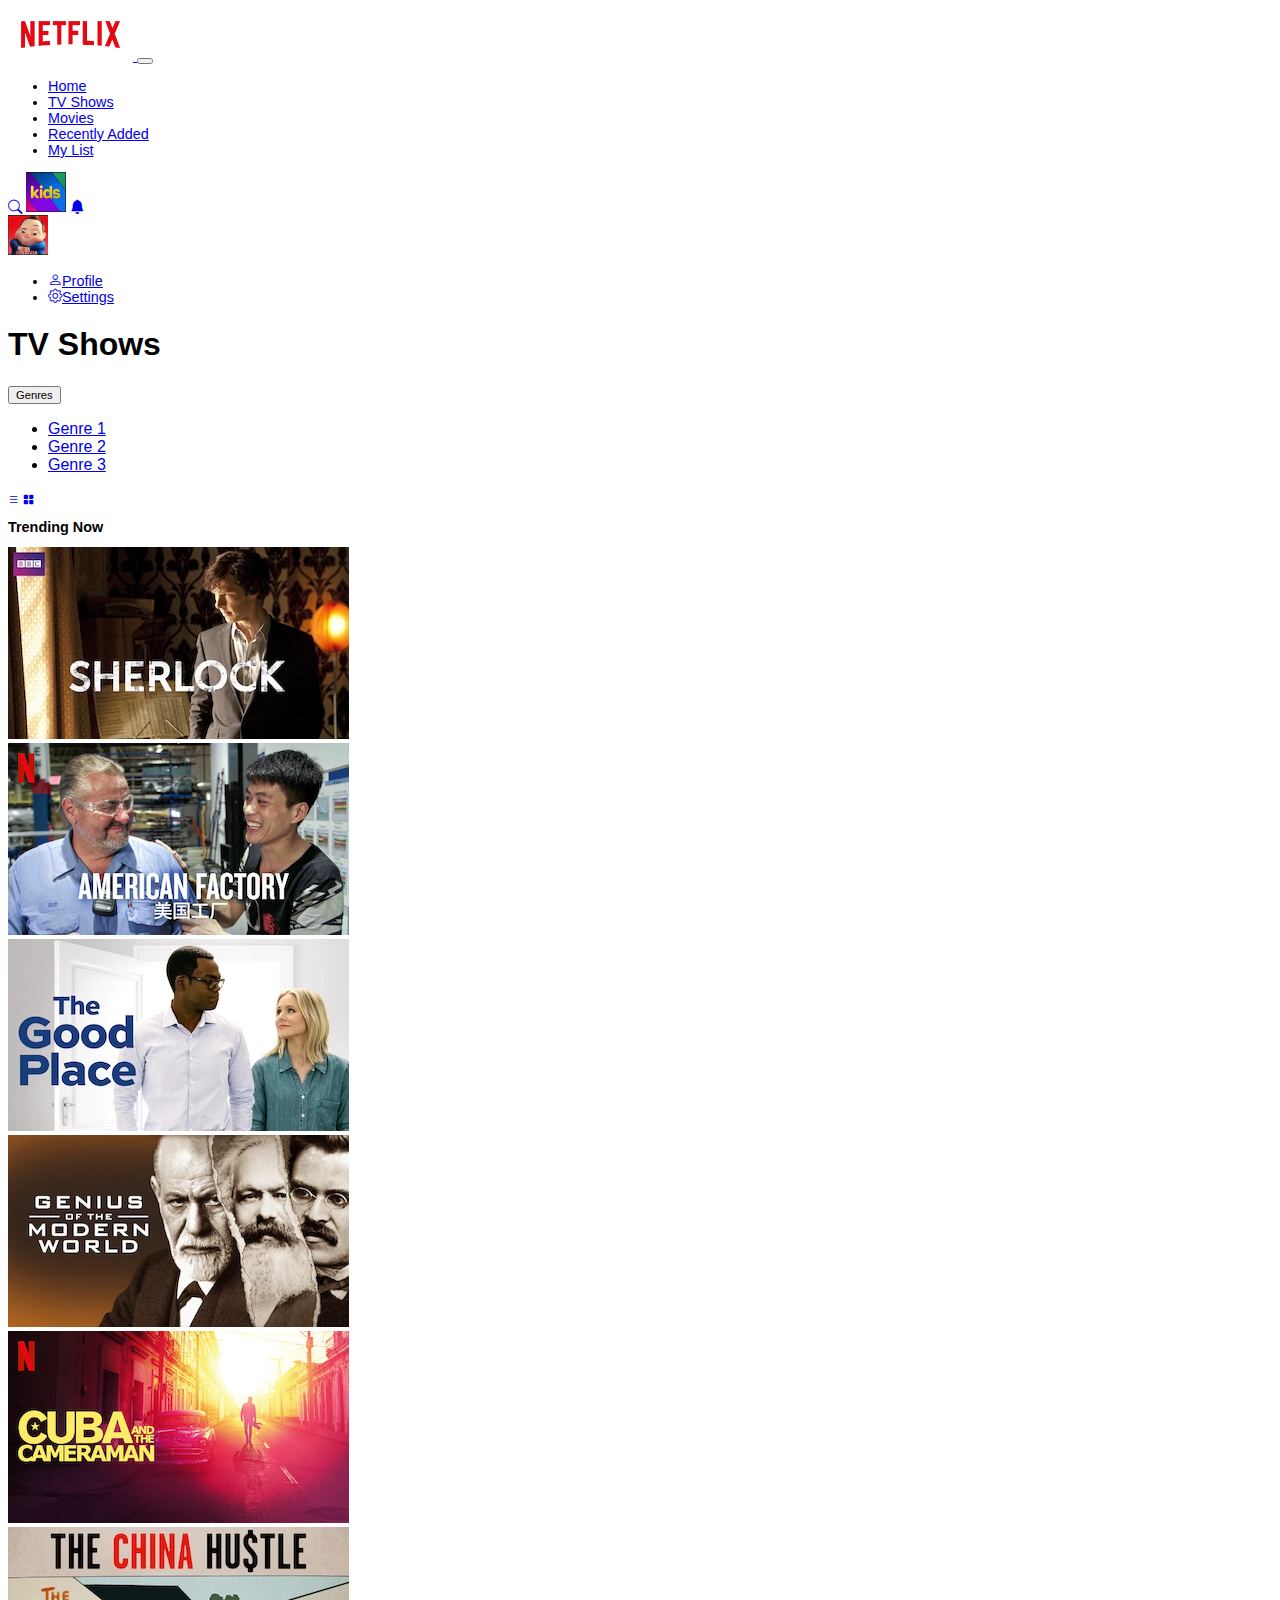
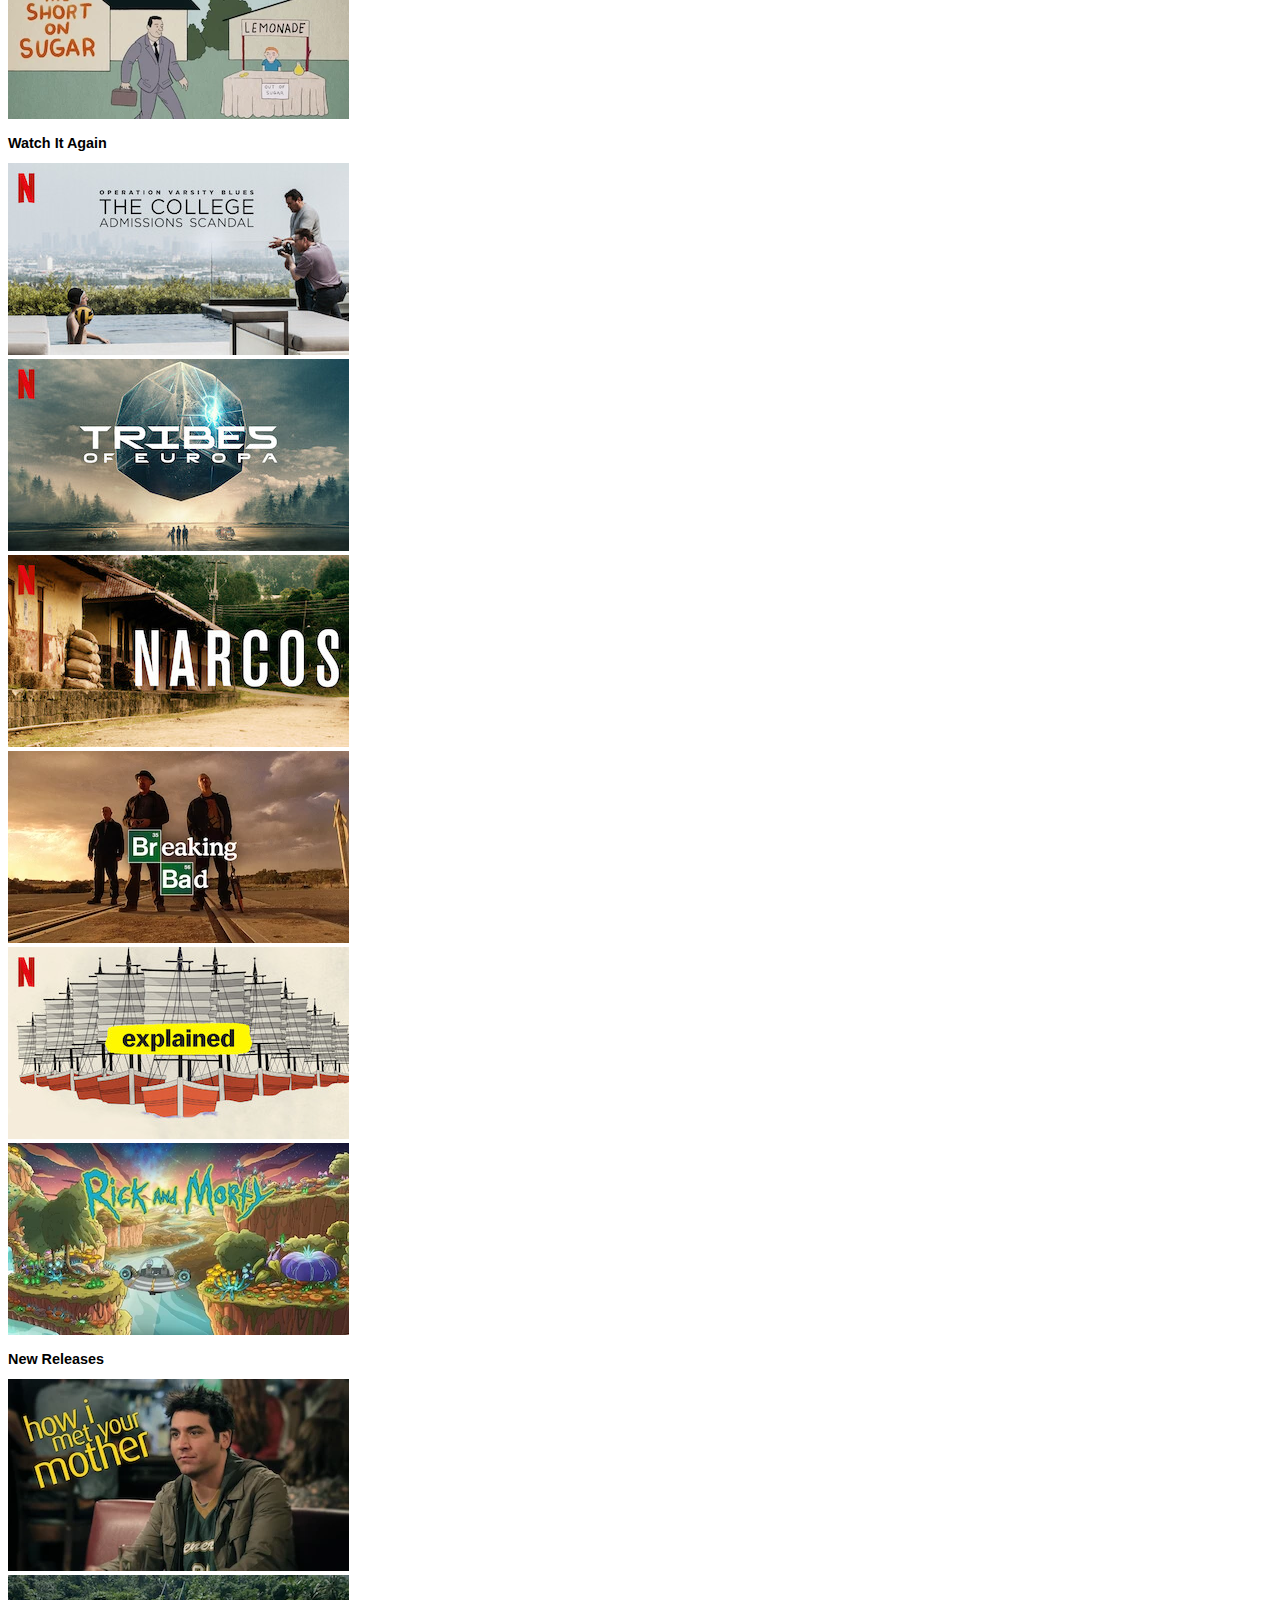
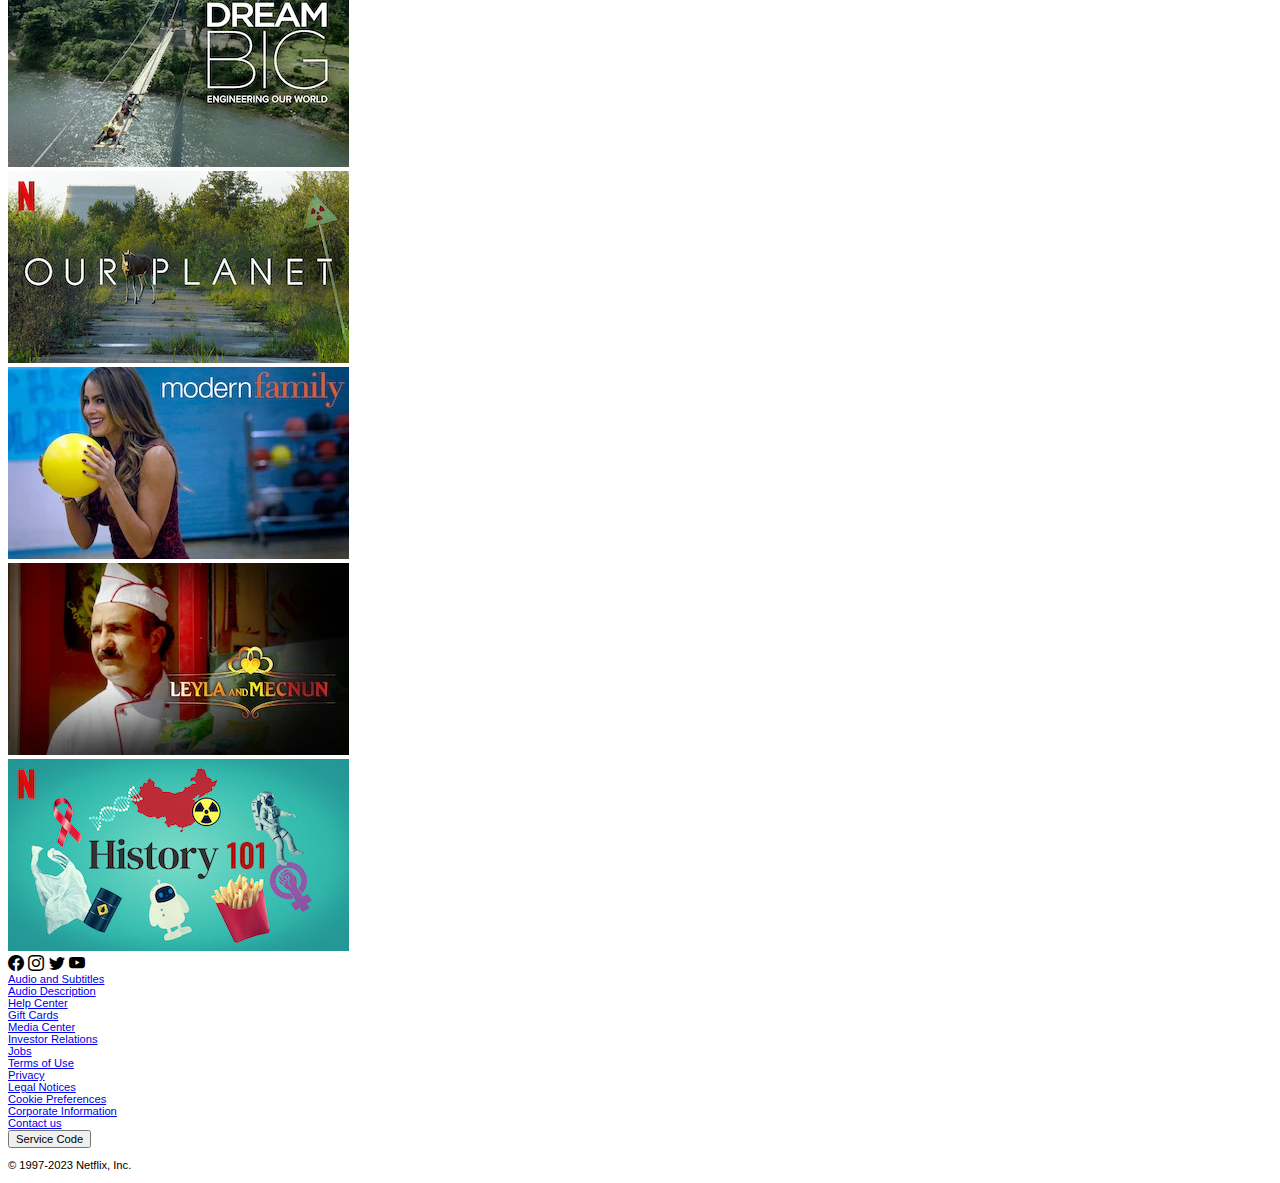
==== index.html @ e5059d75 "pw5" ====
<!DOCTYPE html>
<html lang="en">

<head>
    <meta charset="UTF-8">
    <meta name="viewport" content="width=device-width, initial-scale=1.0">
    <title>TV Shows</title>
    <link href="https://cdn.jsdelivr.net/npm/bootstrap@5.3.2/dist/css/bootstrap.min.css" rel="stylesheet"
        integrity="sha384-T3c6CoIi6uLrA9TneNEoa7RxnatzjcDSCmG1MXxSR1GAsXEV/Dwwykc2MPK8M2HN" crossorigin="anonymous">
    <link rel="stylesheet" href="https://cdn.jsdelivr.net/npm/bootstrap-icons@1.11.2/font/bootstrap-icons.min.css">
    <link rel="stylesheet" href="assets/css/style.css">
</head>

<body class="bg-dark">
    <header class="text-white">
        <nav class="navbar navbar-dark navbar-expand-lg fs-8">
            <div class="container-fluid">
                <a class="navbar-brand" href="#">
                    <img src="assets/img/netflix_logo.png" alt="Netflix logo" id="logo">
                </a>
                <button class="navbar-toggler" type="button" data-bs-toggle="collapse"
                    data-bs-target="#navbarSupportedContent" aria-controls="navbarSupportedContent"
                    aria-expanded="false" aria-label="Toggle navigation">
                    <span class="navbar-toggler-icon"></span>
                </button>
                <div class="collapse navbar-collapse" id="navbarSupportedContent">
                    <ul class="navbar-nav me-auto mb-2 mb-lg-0">
                        <li class="nav-item">
                            <a class="nav-link" href="#">Home</a>
                        </li>
                        <li class="nav-item">
                            <a class="nav-link active" aria-current="page" href="#">TV Shows</a>
                        </li>
                        <li class="nav-item">
                            <a class="nav-link" href="#">Movies</a>
                        </li>
                        <li class="nav-item">
                            <a class="nav-link" href="#">Recently Added</a>
                        </li>
                        <li class="nav-item">
                            <a class="nav-link" href="#">My List</a>
                        </li>
                    </ul>

                    <!-- ELEMENTI A DESTRA DELLA NAVBAR -->

                    <div class="navbar-nav mb-2 mb-lg-0 d-flex align-items-center">
                        <a class="nav-link" href="#"><i class="bi bi-search text-white"></i></a>
                        <a class="nav-link" href="#"><img src="assets/img/kids_icon.png" alt="kids account"
                                class="nav-img"></a>
                        <a class="nav-link" href="#"><i class="bi bi-bell-fill text-white"></i></a>
                        <div class="nav-item dropdown">
                            <a class="nav-link dropdown-toggle" href="profile.html" role="button"
                                data-bs-toggle="dropdown" aria-expanded="false">
                                <img src="assets/img/avatar.png" alt="avatar pic" class="nav-img">
                            </a>
                            <ul class="dropdown-menu dropdown-menu-dark dropdown-menu-end rounded-0">
                                <li><a class="dropdown-item" href="profile.html"><i class="bi bi-person me-2"></i>Profile</a></li>
                                <li><a class="dropdown-item" href="settings.html"><i class="bi bi-gear me-2"></i>Settings</a></li>
                            </ul>
                        </div>
                    </div>

                </div>
            </div>
        </nav>
    </header>

    <main class="text-white">
        <!-- TITOLO, GENERI, ICONE DISPOSIZIONE -->
        <div class="container-fluid text-white">
            <div class="d-flex align-items-baseline justify-content-between">
                <div class="d-flex align-items-baseline">
                    <h1 class="fs-4 ms-2">TV Shows</h1>
                    <div class="dropdown ms-3">
                        <button class="btn btn-outline-light bg-black text-white dropdown-toggle rounded-0 fs-10 py-1 px-2" type="button"
                            data-bs-toggle="dropdown" aria-expanded="false">
                            Genres   
                        </button>
                        <ul class="dropdown-menu dropdown-menu-dark rounded-0">
                            <li><a class="dropdown-item" href="#">Genre 1</a></li>
                            <li><a class="dropdown-item" href="#">Genre 2</a></li>
                            <li><a class="dropdown-item" href="#">Genre 3</a></li>
                        </ul>
                    </div>
                </div>
                <div class="d-flex me-2">
                    <a href="#"><i class="bi bi-list fs-10 text-white border border-1 py-1 px-2"></i></a>
                    <a href="#"><i class="bi bi-grid-fill fs-10 text-white border border-1 py-1 px-2"></i></a>
                </div>
            </div>
        </div>

        <div class="container-fluid">
            <h2 class="fs-8 mt-4 mb-3 ms-2">Trending Now</h2>

            <section id="trending" class="row g-1 ms-2">
                <div class="col-md-2">
                    <img src="assets/img/media/media0.webp" alt="Sherlock" class="img-fluid">
                </div>
                <div class="col-md-2">
                    <img src="assets/img/media/media1.jpg" alt="American Factory" class="img-fluid">
                </div>
                <div class="col-md-2">
                    <img src="assets/img/media/media2.webp" alt="The Good Place" class="img-fluid">
                </div>
                <div class="col-md-2">
                    <img src="assets/img/media/media3.webp" alt="Grniud of the Modern World" class="img-fluid">
                </div>
                <div class="col-md-2">
                    <img src="assets/img/media/media4.jpg" alt="Cuba and the Cameraman" class="img-fluid">
                </div>
                <div class="col-md-2">
                    <img src="assets/img/media/media5.webp" alt="The China Hustle" class="img-fluid">
                </div>
                <!-- <div class="">
                    <img src="assets/img/media/media6.jpg" alt="" class="img-fluid">
                </div>
                <div class="">
                    <img src="assets/img/media/media7.webp" alt="" class="img-fluid">
                </div>
                <div class="">
                    <img src="assets/img/media/media8.webp" alt="" class="img-fluid">
                </div>
                <div class="">
                    <img src="assets/img/media/media9.jpg" alt="" class="img-fluid">
                </div>
                <div class="">
                    <img src="assets/img/media/media10.jpg" alt="" class="img-fluid">
                </div> -->
            </section>

            <h2 class="fs-8 mt-4 mb-3 ms-2">Watch It Again</h2>

            <section id="watch-again" class="row g-1 ms-2">
                <div class="col-md-2">
                    <img src="assets/img/media/media11.jpg" alt="The College" class="img-fluid">
                </div>
                <div class="col-md-2">
                    <img src="assets/img/media/media12.jpg" alt="Tribes of Europa" class="img-fluid">
                </div>
                <div class="col-md-2">
                    <img src="assets/img/media/media13.jpg" alt="Narcos" class="img-fluid">
                </div>
                <div class="col-md-2">
                    <img src="assets/img/media/media14.webp" alt="Breaking Bad" class="img-fluid">
                </div>
                <div class="col-md-2">
                    <img src="assets/img/media/media15.jpg" alt="Explained" class="img-fluid">
                </div>
                <div class="col-md-2">
                    <img src="assets/img/media/media16.webp" alt="Rick and Morty" class="img-fluid">
                </div>
                <!-- <div class="">
                    <img src="assets/img/media/media17.jpg" alt="" class="img-fluid">
                </div>
                <div class="">
                    <img src="assets/img/media/media18.jpg" alt="" class="img-fluid">
                </div>
                <div class="">
                    <img src="assets/img/media/media19.webp" alt="" class="img-fluid">
                </div>
                <div class="">
                    <img src="assets/img/media/media20.jpg" alt="" class="img-fluid">
                </div>
                <div class="">
                    <img src="assets/img/media/media21.webp" alt="" class="img-fluid">
                </div> -->
            </section>

            <h2 class="fs-8 mt-4 mb-3 ms-2">New Releases</h2>

            <section id="new-releases" class="row g-1 mb-5 ms-2">
                <div class="col-md-2">
                    <img src="assets/img/media/media22.webp" alt="How I Met Your Mother" class="img-fluid">
                </div>
                <div class="col-md-2">
                    <img src="assets/img/media/media23.webp" alt="Dream Big" class="img-fluid">
                </div>
                <div class="col-md-2">
                    <img src="assets/img/media/media24.jpg" alt="Our Planet" class="img-fluid">
                </div>
                <div class="col-md-2">
                    <img src="assets/img/media/media25.webp" alt="Modern Family" class="img-fluid">
                </div>
                <div class="col-md-2">
                    <img src="assets/img/media/media26.webp" alt="Leyla and Mecnun" class="img-fluid">
                </div>
                <div class="col-md-2">
                    <img src="assets/img/media/media27.jpg" alt="History 101" class="img-fluid">
                </div>
                <!-- <div class="">
                    <img src="assets/img/media/media28.jpg" alt="" class="img-fluid">
                </div>
                <div class="">
                    <img src="assets/img/media/media29.jpg" alt="" class="img-fluid">
                </div>
                <div class="">
                    <img src="assets/img/media/media30.jpg" alt="" class="img-fluid">
                </div>
                <div class="">
                    <img src="assets/img/media/media31.webp" alt="" class="img-fluid">
                </div>
                <div class="">
                    <img src="assets/img/media/media32.jpg" alt="" class="img-fluid">
                </div> -->
            </section>

        </div>

    </main>

    <footer class="text-secondary">
        <div class="container">
            <div class="d-flex fs-4 gap-3 my-4">
                <i class="bi bi-facebook"></i>
                <i class="bi bi-instagram"></i>
                <i class="bi bi-twitter"></i>
                <i class="bi bi-youtube"></i>
            </div>

            <div class="fs-10">
                <div class="row">
                    <div class="col-lg-3 col-md-3 gy-2">
                        <a href="#" class="text-decoration-none text-secondary">Audio and Subtitles</a>
                    </div>
                    <div class="col-lg-3 col-md-3 gy-2">
                        <a href="#" class="text-decoration-none text-secondary">Audio Description</a>
                    </div>
                    <div class="col-lg-3 col-md-3 gy-2">
                        <a href="#" class="text-decoration-none text-secondary">Help Center</a>
                    </div>
                    <div class="col-lg-3 col-md-3 gy-2">
                        <a href="#" class="text-decoration-none text-secondary">Gift Cards</a>
                    </div>
                </div>
                <div class="row">
                    <div class="col-lg-3 col-md-3 gy-2">
                        <a href="#" class="text-decoration-none text-secondary">Media Center</a>
                    </div>
                    <div class="col-lg-3 col-md-3 gy-2">
                        <a href="#" class="text-decoration-none text-secondary">Investor Relations</a>
                    </div>
                    <div class="col-lg-3 col-md-3 gy-2">
                        <a href="#" class="text-decoration-none text-secondary">Jobs</a>
                    </div>
                    <div class="col-lg-3 col-md-3 gy-2">
                        <a href="#" class="text-decoration-none text-secondary">Terms of Use</a>
                    </div>
                </div>
                <div class="row">
                    <div class="col-lg-3 col-md-3 gy-2">
                        <a href="#" class="text-decoration-none text-secondary">Privacy</a>
                    </div>
                    <div class="col-lg-3 col-md-3 gy-2">
                        <a href="#" class="text-decoration-none text-secondary">Legal Notices</a>
                    </div>
                    <div class="col-lg-3 col-md-3 gy-2">
                        <a href="#" class="text-decoration-none text-secondary">Cookie Preferences</a>
                    </div>
                    <div class="col-lg-3 col-md-3 gy-2">
                        <a href="#" class="text-decoration-none text-secondary">Corporate Information</a>
                    </div>
                </div>
                <div class="row">
                    <div class="col-lg-3 col-md-3 gy-2">
                        <a class="text-decoration-none text-secondary" href="#">Contact us</a>
                    </div>
                </div>
            </div>

            <button type="button" class="btn btn-outline-secondary fs-10 px-2 rounded-0 my-4">Service Code</button>

            <p class="fs-10">&copy; 1997-2023 Netflix, Inc.

        </div>
    </footer>

    <script src="https://cdn.jsdelivr.net/npm/bootstrap@5.3.2/dist/js/bootstrap.bundle.min.js"
        integrity="sha384-C6RzsynM9kWDrMNeT87bh95OGNyZPhcTNXj1NW7RuBCsyN/o0jlpcV8Qyq46cDfL"
        crossorigin="anonymous"></script>
    <script src="assets/js/script.js"></script>
</body>

</html>
---- assets/css/style.css ----
/* FONT */
.fs-7 {
  font-size: 1rem;
}

.fs-8 {
  font-size: 0.9rem;
}

.fs-9 {
  font-size: 0.8rem;
}

.fs-10 {
  font-size: 0.7rem;
}

.fs-11 {
  font-size: 0.6rem;
}

.fs-12 {
  font-size: 0.5rem;
}

/* IMPOSTAZIONI GENERALI */
html {
  font-family: Arial, Helvetica, sans-serif;
}

/* NAVBAR */
#logo {
  width: 125px;
}

.nav-img {
  width: 40px;
  height: 40px;
}

#trending img:hover,
#watch-again img:hover,
#new-releases img:hover {
  transform: scale(1.1);
}/*# sourceMappingURL=style.css.map */
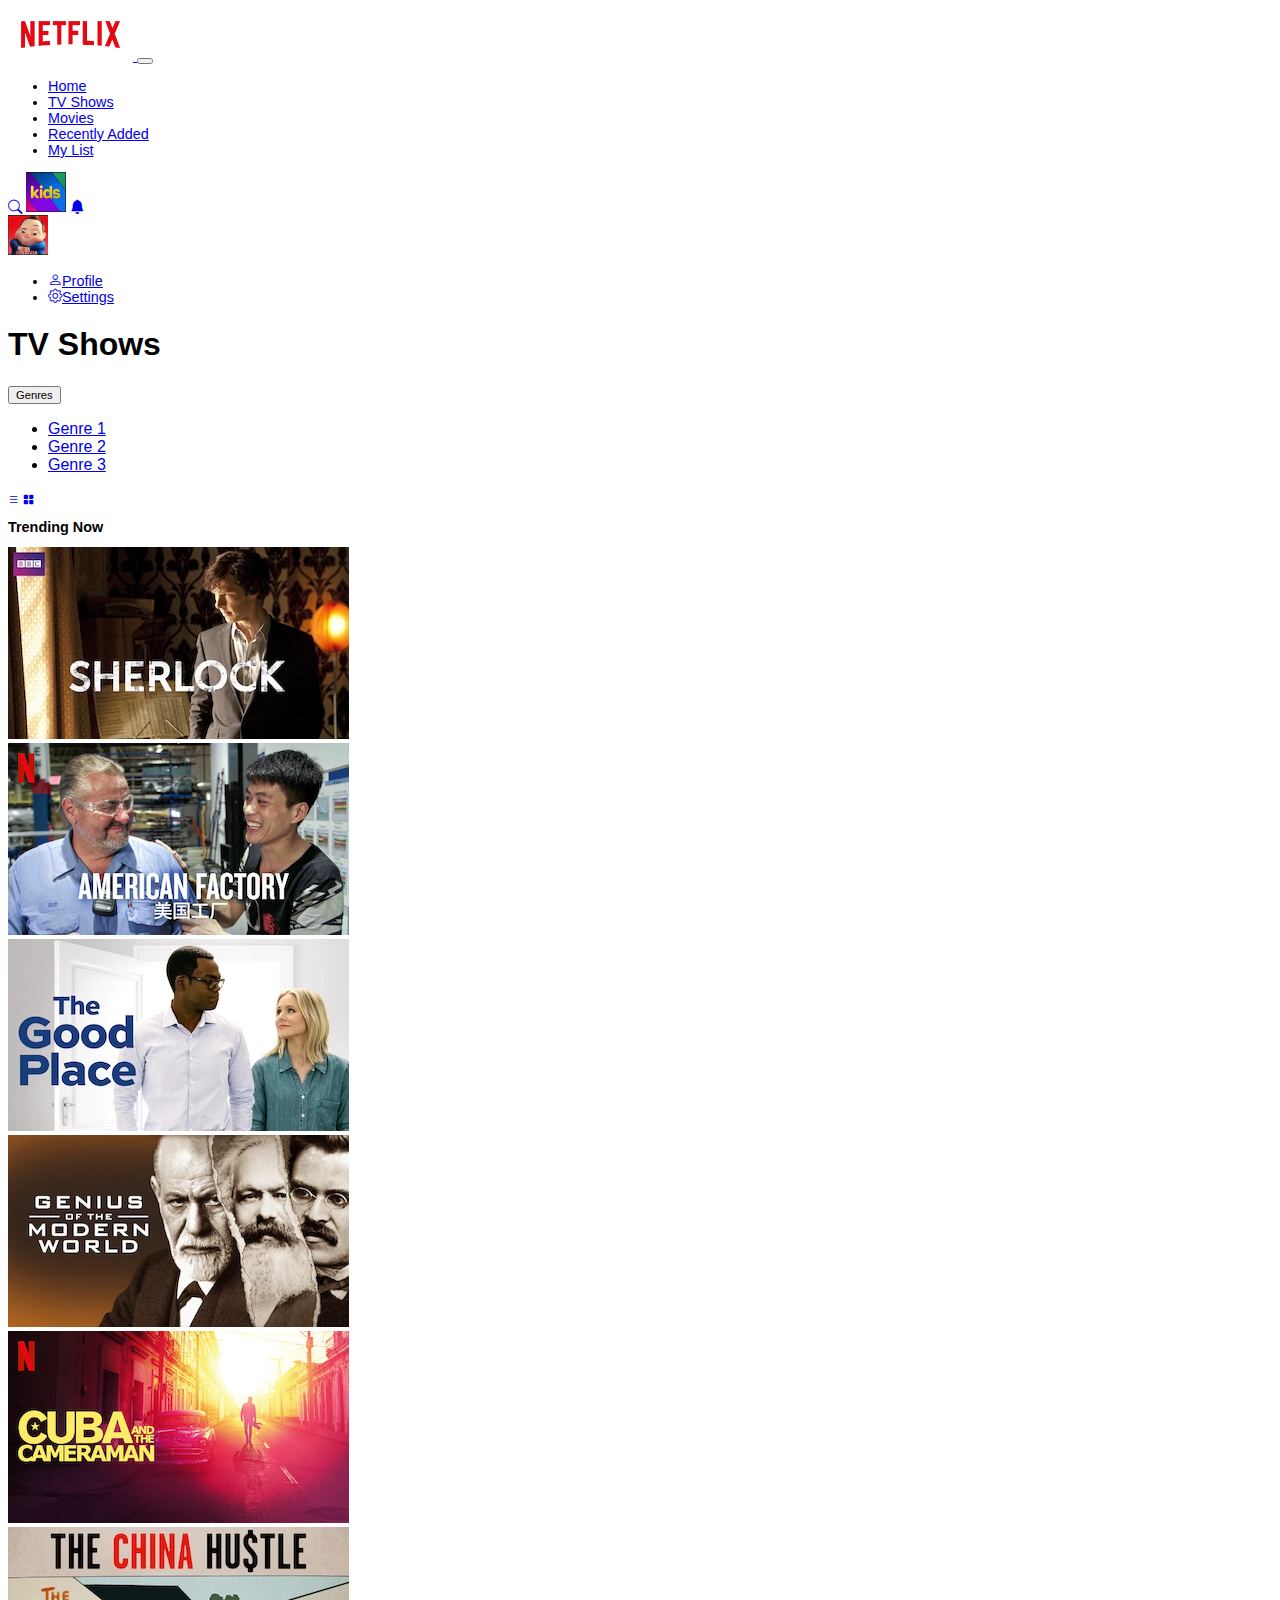
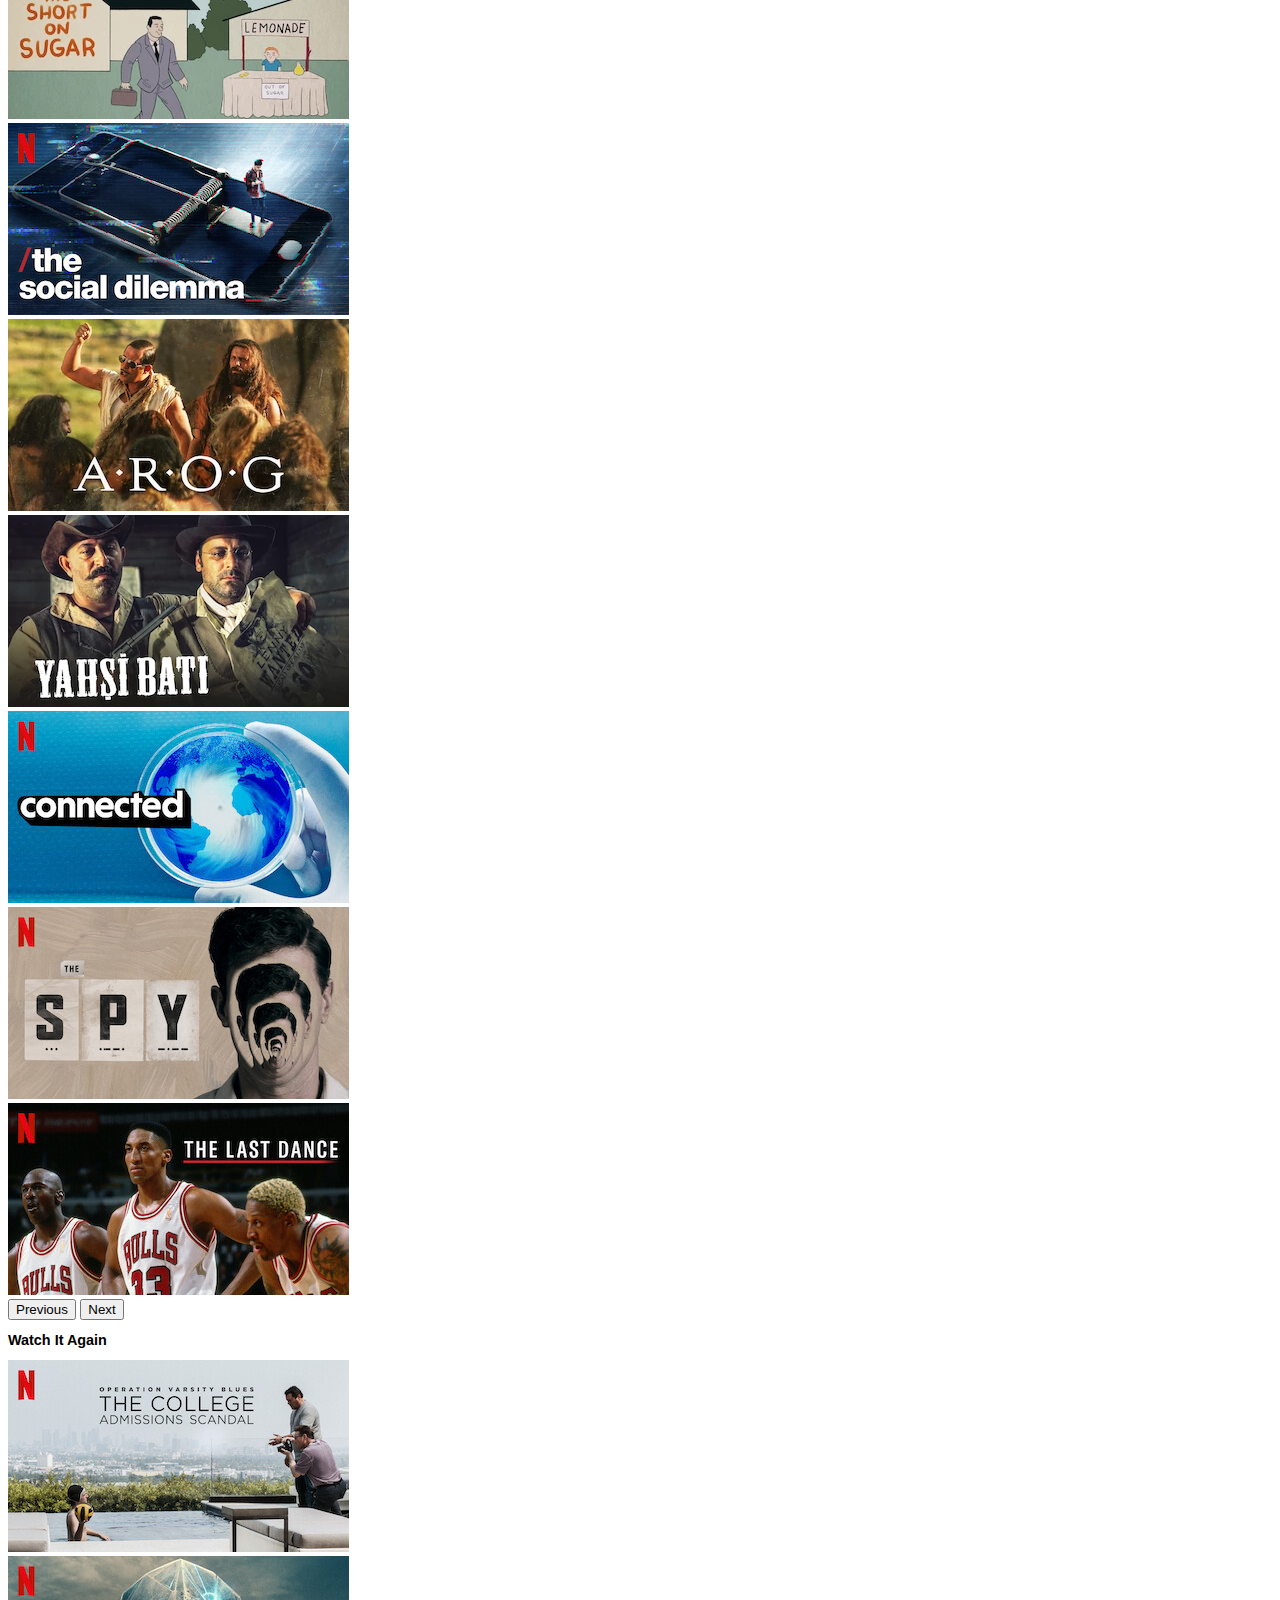
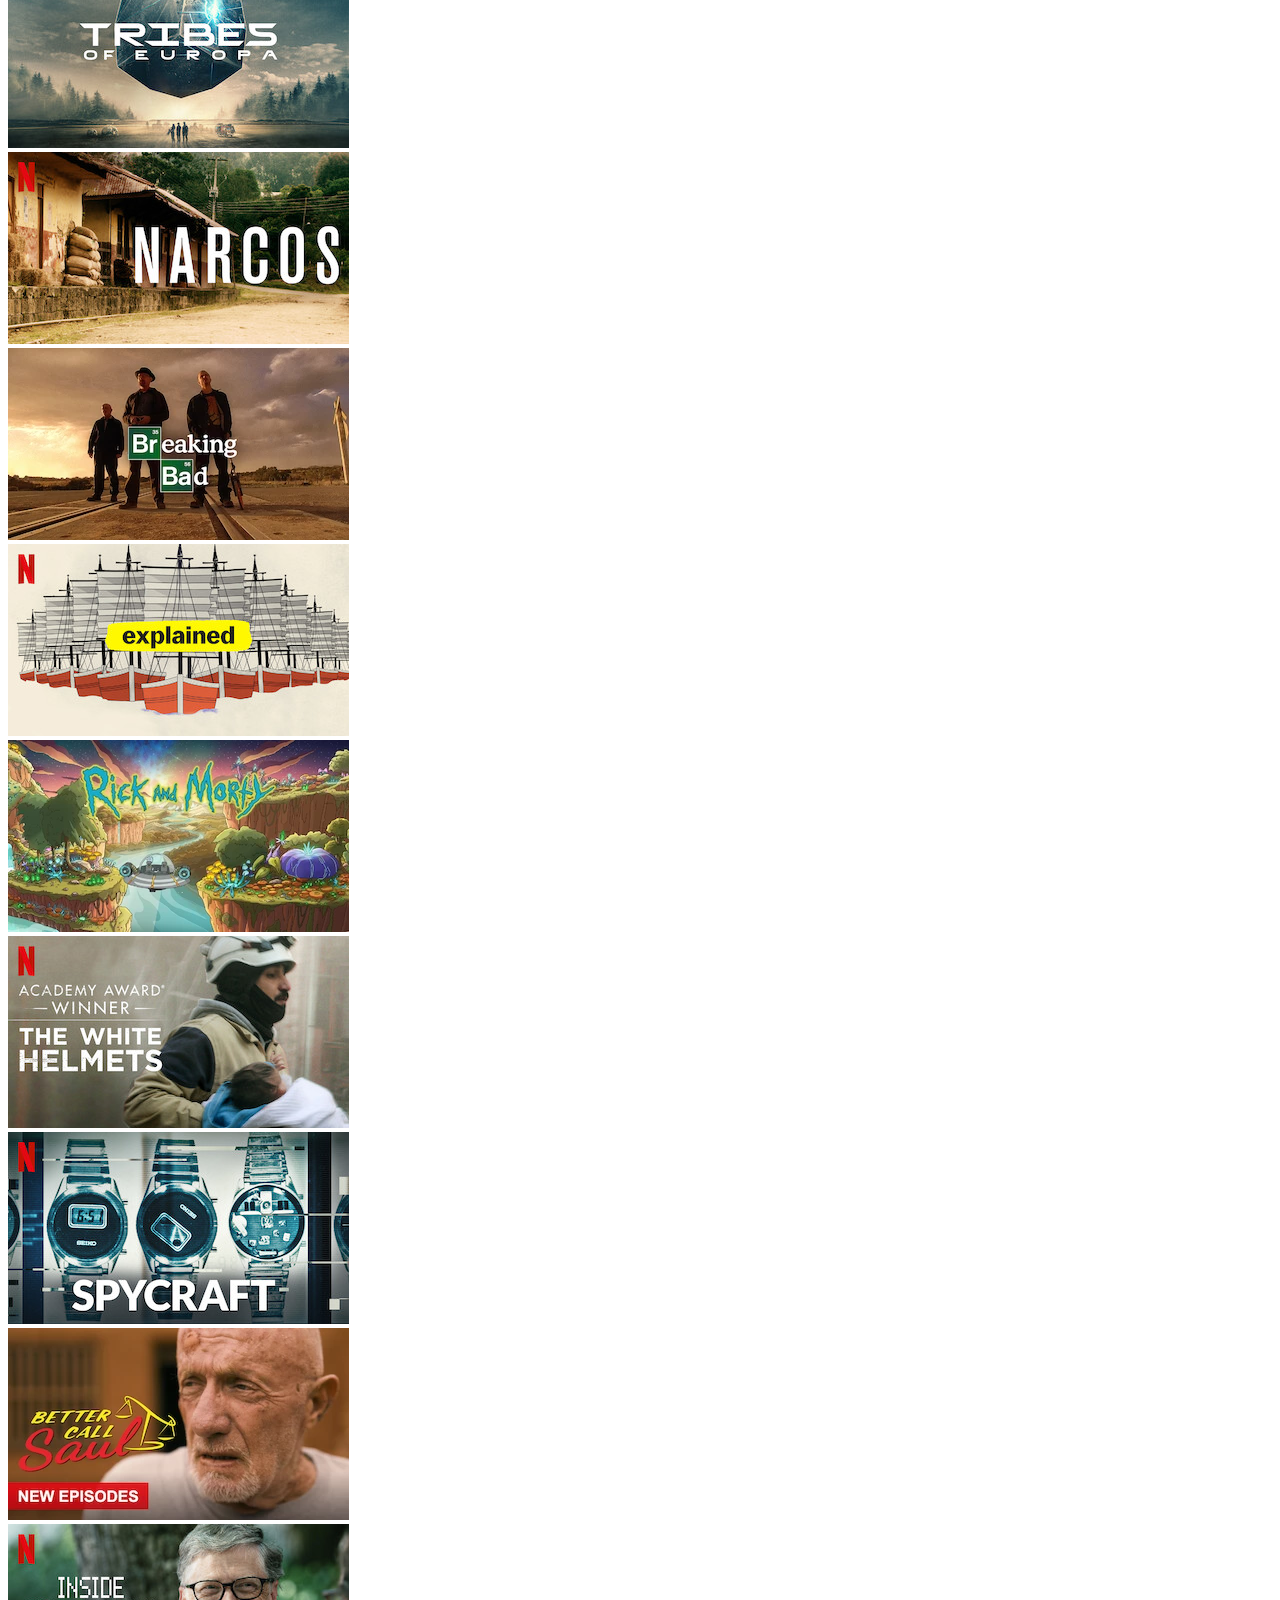
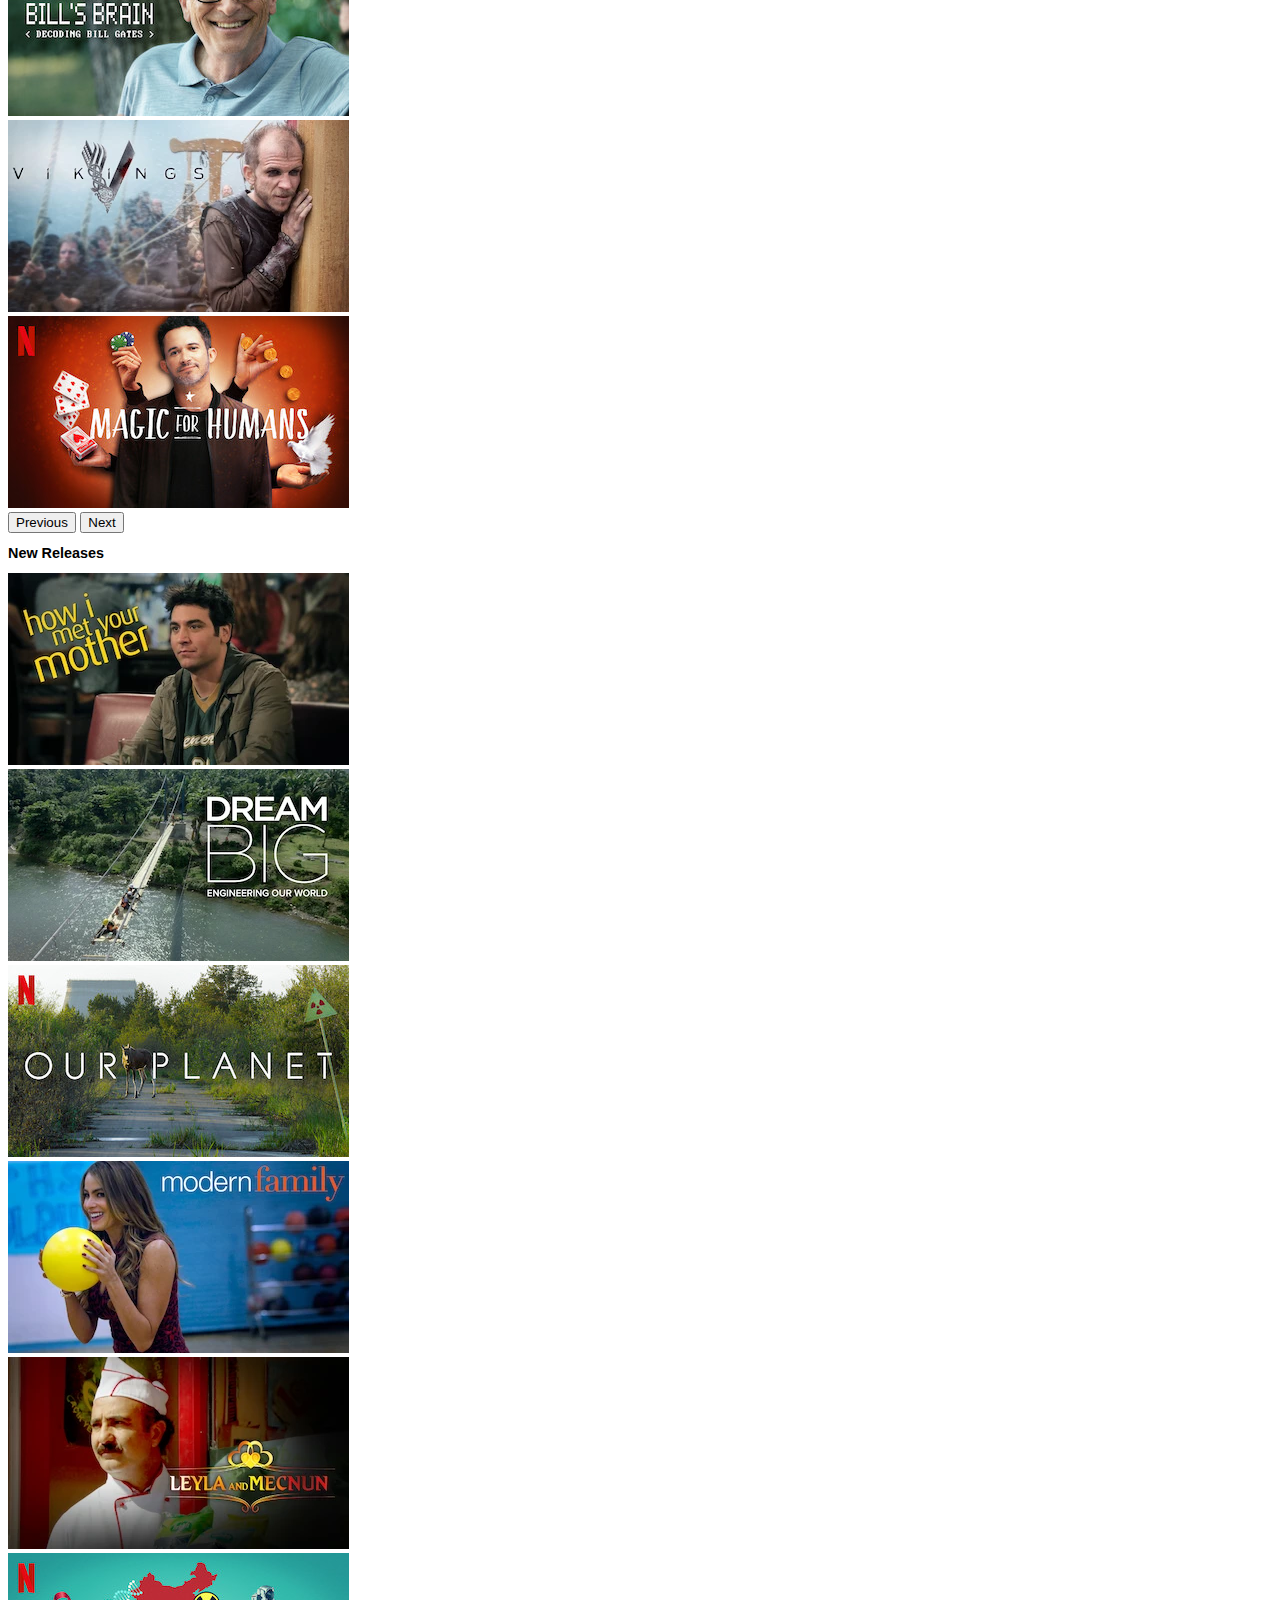
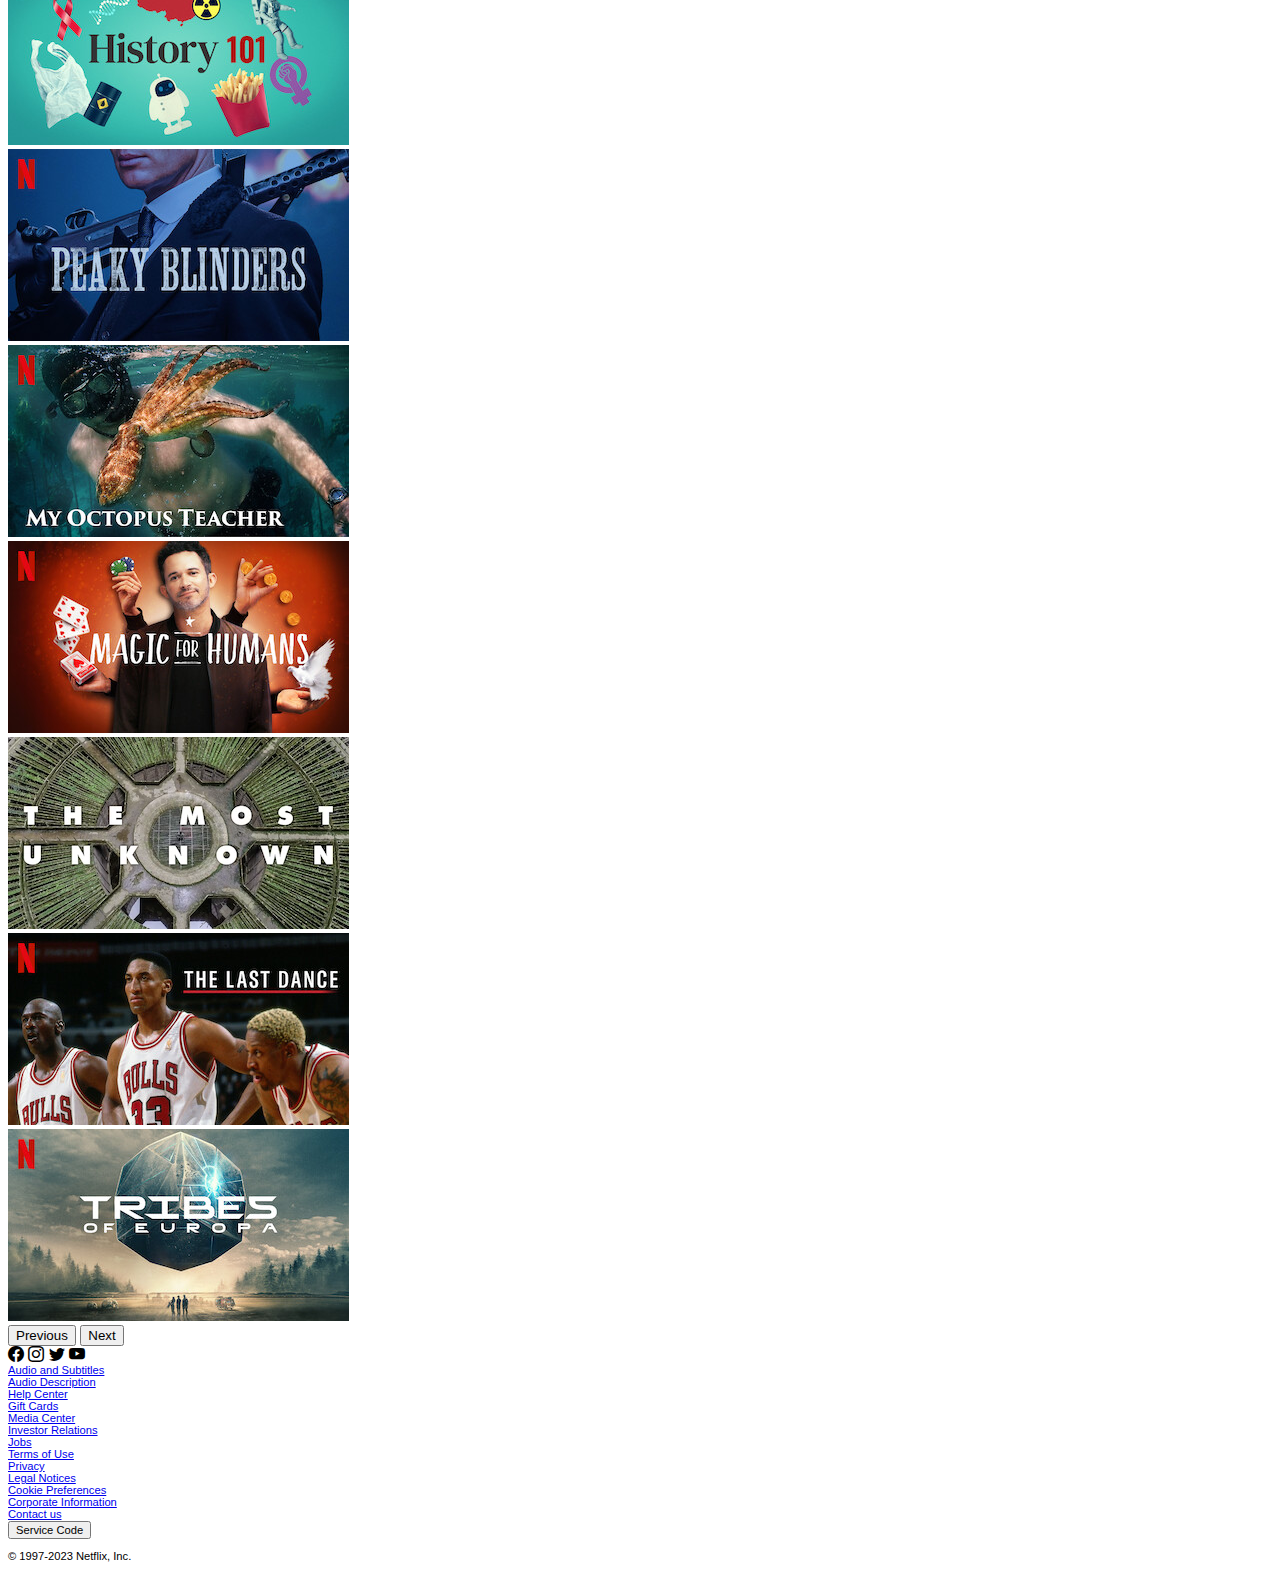
==== commit 70bad2f1: "caroselli" ====
--- a/index.html
+++ b/index.html
@@ -55,8 +55,10 @@
                                 <img src="assets/img/avatar.png" alt="avatar pic" class="nav-img">
                             </a>
                             <ul class="dropdown-menu dropdown-menu-dark dropdown-menu-end rounded-0">
-                                <li><a class="dropdown-item" href="profile.html"><i class="bi bi-person me-2"></i>Profile</a></li>
-                                <li><a class="dropdown-item" href="settings.html"><i class="bi bi-gear me-2"></i>Settings</a></li>
+                                <li><a class="dropdown-item" href="profile.html"><i
+                                            class="bi bi-person me-2"></i>Profile</a></li>
+                                <li><a class="dropdown-item" href="settings.html"><i
+                                            class="bi bi-gear me-2"></i>Settings</a></li>
                             </ul>
                         </div>
                     </div>
@@ -73,9 +75,10 @@
                 <div class="d-flex align-items-baseline">
                     <h1 class="fs-4 ms-2">TV Shows</h1>
                     <div class="dropdown ms-3">
-                        <button class="btn btn-outline-light bg-black text-white dropdown-toggle rounded-0 fs-10 py-1 px-2" type="button"
-                            data-bs-toggle="dropdown" aria-expanded="false">
-                            Genres   
+                        <button
+                            class="btn btn-outline-light bg-black text-white dropdown-toggle rounded-0 fs-10 py-1 px-2"
+                            type="button" data-bs-toggle="dropdown" aria-expanded="false">
+                            Genres
                         </button>
                         <ul class="dropdown-menu dropdown-menu-dark rounded-0">
                             <li><a class="dropdown-item" href="#">Genre 1</a></li>
@@ -91,121 +94,189 @@
             </div>
         </div>
 
+        <!-- caroselli -->
         <div class="container-fluid">
+            
             <h2 class="fs-8 mt-4 mb-3 ms-2">Trending Now</h2>
-
-            <section id="trending" class="row g-1 ms-2">
-                <div class="col-md-2">
-                    <img src="assets/img/media/media0.webp" alt="Sherlock" class="img-fluid">
-                </div>
-                <div class="col-md-2">
-                    <img src="assets/img/media/media1.jpg" alt="American Factory" class="img-fluid">
-                </div>
-                <div class="col-md-2">
-                    <img src="assets/img/media/media2.webp" alt="The Good Place" class="img-fluid">
-                </div>
-                <div class="col-md-2">
-                    <img src="assets/img/media/media3.webp" alt="Grniud of the Modern World" class="img-fluid">
-                </div>
-                <div class="col-md-2">
-                    <img src="assets/img/media/media4.jpg" alt="Cuba and the Cameraman" class="img-fluid">
-                </div>
-                <div class="col-md-2">
-                    <img src="assets/img/media/media5.webp" alt="The China Hustle" class="img-fluid">
-                </div>
-                <!-- <div class="">
-                    <img src="assets/img/media/media6.jpg" alt="" class="img-fluid">
-                </div>
-                <div class="">
-                    <img src="assets/img/media/media7.webp" alt="" class="img-fluid">
-                </div>
-                <div class="">
-                    <img src="assets/img/media/media8.webp" alt="" class="img-fluid">
-                </div>
-                <div class="">
-                    <img src="assets/img/media/media9.jpg" alt="" class="img-fluid">
-                </div>
-                <div class="">
-                    <img src="assets/img/media/media10.jpg" alt="" class="img-fluid">
-                </div> -->
-            </section>
+            <div id="trending-carousel" class="carousel slide">
+                <div class="carousel-inner">
+                    <div class="carousel-item active">
+                        <div class="row g-1 ms-2">
+                            <div class="col-lg-2 col-md-4 col-sm-6 col-12">
+                                <img src="assets/img/media/media0.webp" alt="Sherlock" class="img-fluid">
+                            </div>
+                            <div class="col-lg-2 col-md-4 col-sm-6 col-12">
+                                <img src="assets/img/media/media1.jpg" alt="American Factory" class="img-fluid">
+                            </div>
+                            <div class="col-lg-2 col-md-4 col-sm-6 col-12">
+                                <img src="assets/img/media/media2.webp" alt="The Good Place" class="img-fluid">
+                            </div>
+                            <div class="col-lg-2 col-md-4 col-sm-6 col-12">
+                                <img src="assets/img/media/media3.webp" alt="Grniud of the Modern World"
+                                    class="img-fluid">
+                            </div>
+                            <div class="col-lg-2 col-md-4 col-sm-6 col-12">
+                                <img src="assets/img/media/media4.jpg" alt="Cuba and the Cameraman" class="img-fluid">
+                            </div>
+                            <div class="col-lg-2 col-md-4 col-sm-6 col-12">
+                                <img src="assets/img/media/media5.webp" alt="The China Hustle" class="img-fluid">
+                            </div>
+                        </div>
+                    </div>
+                    <div class="carousel-item">
+                        <div class="row g-1 ms-2">
+                            <div class="col-lg-2 col-md-4 col-sm-6 col-12">
+                                <img src="assets/img/media/media6.jpg" alt="" class="img-fluid">
+                            </div>
+                            <div class="col-lg-2 col-md-4 col-sm-6 col-12">
+                                <img src="assets/img/media/media7.webp" alt="" class="img-fluid">
+                            </div>
+                            <div class="col-lg-2 col-md-4 col-sm-6 col-12">
+                                <img src="assets/img/media/media8.webp" alt="" class="img-fluid">
+                            </div>
+                            <div class="col-lg-2 col-md-4 col-sm-6 col-12">
+                                <img src="assets/img/media/media9.jpg" alt="" class="img-fluid">
+                            </div>
+                            <div class="col-lg-2 col-md-4 col-sm-6 col-12">
+                                <img src="assets/img/media/media10.jpg" alt="" class="img-fluid">
+                            </div>
+                            <div class="col-lg-2 col-md-4 col-sm-6 col-12">
+                                <img src="assets/img/media/media32.jpg" alt="" class="img-fluid">
+                            </div>
+                        </div>
+                    </div>
+                </div>
+                <button class="carousel-control-prev" type="button" data-bs-target="#trending-carousel"
+                    data-bs-slide="prev">
+                    <span class="carousel-control-prev-icon" aria-hidden="true"></span>
+                    <span class="visually-hidden">Previous</span>
+                </button>
+                <button class="carousel-control-next" type="button" data-bs-target="#trending-carousel"
+                    data-bs-slide="next">
+                    <span class="carousel-control-next-icon" aria-hidden="true"></span>
+                    <span class="visually-hidden">Next</span>
+                </button>
+            </div>
 
             <h2 class="fs-8 mt-4 mb-3 ms-2">Watch It Again</h2>
-
-            <section id="watch-again" class="row g-1 ms-2">
-                <div class="col-md-2">
-                    <img src="assets/img/media/media11.jpg" alt="The College" class="img-fluid">
-                </div>
-                <div class="col-md-2">
-                    <img src="assets/img/media/media12.jpg" alt="Tribes of Europa" class="img-fluid">
-                </div>
-                <div class="col-md-2">
-                    <img src="assets/img/media/media13.jpg" alt="Narcos" class="img-fluid">
-                </div>
-                <div class="col-md-2">
-                    <img src="assets/img/media/media14.webp" alt="Breaking Bad" class="img-fluid">
-                </div>
-                <div class="col-md-2">
-                    <img src="assets/img/media/media15.jpg" alt="Explained" class="img-fluid">
-                </div>
-                <div class="col-md-2">
-                    <img src="assets/img/media/media16.webp" alt="Rick and Morty" class="img-fluid">
-                </div>
-                <!-- <div class="">
-                    <img src="assets/img/media/media17.jpg" alt="" class="img-fluid">
-                </div>
-                <div class="">
-                    <img src="assets/img/media/media18.jpg" alt="" class="img-fluid">
-                </div>
-                <div class="">
-                    <img src="assets/img/media/media19.webp" alt="" class="img-fluid">
-                </div>
-                <div class="">
-                    <img src="assets/img/media/media20.jpg" alt="" class="img-fluid">
-                </div>
-                <div class="">
-                    <img src="assets/img/media/media21.webp" alt="" class="img-fluid">
-                </div> -->
-            </section>
+            <div id="watch-again-carousel" class="carousel slide">
+                <div class="carousel-inner">
+                    <div class="carousel-item active">
+                        <div class="row g-1 ms-2">
+                            <div class="col-lg-2 col-md-4 col-sm-6 col-12">
+                                <img src="assets/img/media/media11.jpg" alt="The College" class="img-fluid">
+                            </div>
+                            <div class="col-lg-2 col-md-4 col-sm-6 col-12">
+                                <img src="assets/img/media/media12.jpg" alt="Tribes of Europa" class="img-fluid">
+                            </div>
+                            <div class="col-lg-2 col-md-4 col-sm-6 col-12">
+                                <img src="assets/img/media/media13.jpg" alt="Narcos" class="img-fluid">
+                            </div>
+                            <div class="col-lg-2 col-md-4 col-sm-6 col-12">
+                                <img src="assets/img/media/media14.webp" alt="Breaking Bad" class="img-fluid">
+                            </div>
+                            <div class="col-lg-2 col-md-4 col-sm-6 col-12">
+                                <img src="assets/img/media/media15.jpg" alt="Explained" class="img-fluid">
+                            </div>
+                            <div class="col-lg-2 col-md-4 col-sm-6 col-12">
+                                <img src="assets/img/media/media16.webp" alt="Rick and Morty" class="img-fluid">
+                            </div>
+                        </div>
+                    </div>
+                    <div class="carousel-item">
+                        <div class="row g-1 ms-2">
+                            <div class="col-lg-2 col-md-4 col-sm-6 col-12">
+                                <img src="assets/img/media/media17.jpg" alt="" class="img-fluid">
+                            </div>
+                            <div class="col-lg-2 col-md-4 col-sm-6 col-12">
+                                <img src="assets/img/media/media18.jpg" alt="" class="img-fluid">
+                            </div>
+                            <div class="col-lg-2 col-md-4 col-sm-6 col-12">
+                                <img src="assets/img/media/media19.webp" alt="" class="img-fluid">
+                            </div>
+                            <div class="col-lg-2 col-md-4 col-sm-6 col-12">
+                                <img src="assets/img/media/media20.jpg" alt="" class="img-fluid">
+                            </div>
+                            <div class="col-lg-2 col-md-4 col-sm-6 col-12">
+                                <img src="assets/img/media/media21.webp" alt="" class="img-fluid">
+                            </div>
+                            <div class="col-lg-2 col-md-4 col-sm-6 col-12">
+                                <img src="assets/img/media/media30.jpg" alt="" class="img-fluid">
+                            </div>
+                        </div>
+                    </div>
+                </div>
+                <button class="carousel-control-prev" type="button" data-bs-target="#watch-again-carousel"
+                    data-bs-slide="prev">
+                    <span class="carousel-control-prev-icon" aria-hidden="true"></span>
+                    <span class="visually-hidden">Previous</span>
+                </button>
+                <button class="carousel-control-next" type="button" data-bs-target="#watch-again-carousel"
+                    data-bs-slide="next">
+                    <span class="carousel-control-next-icon" aria-hidden="true"></span>
+                    <span class="visually-hidden">Next</span>
+                </button>
+            </div>
 
             <h2 class="fs-8 mt-4 mb-3 ms-2">New Releases</h2>
-
-            <section id="new-releases" class="row g-1 mb-5 ms-2">
-                <div class="col-md-2">
-                    <img src="assets/img/media/media22.webp" alt="How I Met Your Mother" class="img-fluid">
-                </div>
-                <div class="col-md-2">
-                    <img src="assets/img/media/media23.webp" alt="Dream Big" class="img-fluid">
-                </div>
-                <div class="col-md-2">
-                    <img src="assets/img/media/media24.jpg" alt="Our Planet" class="img-fluid">
-                </div>
-                <div class="col-md-2">
-                    <img src="assets/img/media/media25.webp" alt="Modern Family" class="img-fluid">
-                </div>
-                <div class="col-md-2">
-                    <img src="assets/img/media/media26.webp" alt="Leyla and Mecnun" class="img-fluid">
-                </div>
-                <div class="col-md-2">
-                    <img src="assets/img/media/media27.jpg" alt="History 101" class="img-fluid">
-                </div>
-                <!-- <div class="">
-                    <img src="assets/img/media/media28.jpg" alt="" class="img-fluid">
-                </div>
-                <div class="">
-                    <img src="assets/img/media/media29.jpg" alt="" class="img-fluid">
-                </div>
-                <div class="">
-                    <img src="assets/img/media/media30.jpg" alt="" class="img-fluid">
-                </div>
-                <div class="">
-                    <img src="assets/img/media/media31.webp" alt="" class="img-fluid">
-                </div>
-                <div class="">
-                    <img src="assets/img/media/media32.jpg" alt="" class="img-fluid">
-                </div> -->
-            </section>
-
+            <div id="new-releases-carousel" class="carousel slide">
+                <div class="carousel-inner">
+                    <div class="carousel-item active">
+                        <div class="row g-1 ms-2">
+                            <div class="col-lg-2 col-md-4 col-sm-6 col-12">
+                                <img src="assets/img/media/media22.webp" alt="How I Met Your Mother" class="img-fluid">
+                            </div>
+                            <div class="col-lg-2 col-md-4 col-sm-6 col-12">
+                                <img src="assets/img/media/media23.webp" alt="Dream Big" class="img-fluid">
+                            </div>
+                            <div class="col-lg-2 col-md-4 col-sm-6 col-12">
+                                <img src="assets/img/media/media24.jpg" alt="Our Planet" class="img-fluid">
+                            </div>
+                            <div class="col-lg-2 col-md-4 col-sm-6 col-12">
+                                <img src="assets/img/media/media25.webp" alt="Modern Family" class="img-fluid">
+                            </div>
+                            <div class="col-lg-2 col-md-4 col-sm-6 col-12">
+                                <img src="assets/img/media/media26.webp" alt="Leyla and Mecnun" class="img-fluid">
+                            </div>
+                            <div class="col-lg-2 col-md-4 col-sm-6 col-12">
+                                <img src="assets/img/media/media27.jpg" alt="History 101" class="img-fluid">
+                            </div>
+                        </div>
+                    </div>
+                    <div class="carousel-item">
+                        <div class="row g-1 ms-2">
+                            <div class="col-lg-2 col-md-4 col-sm-6 col-12">
+                                <img src="assets/img/media/media28.jpg" alt="" class="img-fluid">
+                            </div>
+                            <div class="col-lg-2 col-md-4 col-sm-6 col-12">
+                                <img src="assets/img/media/media29.jpg" alt="" class="img-fluid">
+                            </div>
+                            <div class="col-lg-2 col-md-4 col-sm-6 col-12">
+                                <img src="assets/img/media/media30.jpg" alt="" class="img-fluid">
+                            </div>
+                            <div class="col-lg-2 col-md-4 col-sm-6 col-12">
+                                <img src="assets/img/media/media31.webp" alt="" class="img-fluid">
+                            </div>
+                            <div class="col-lg-2 col-md-4 col-sm-6 col-12">
+                                <img src="assets/img/media/media32.jpg" alt="" class="img-fluid">
+                            </div>
+                            <div class="col-lg-2 col-md-4 col-sm-6 col-12">
+                                <img src="assets/img/media/media12.jpg" alt="" class="img-fluid">
+                            </div>
+                        </div>
+                    </div>
+                </div>
+                <button class="carousel-control-prev" type="button" data-bs-target="#new-releases-carousel"
+                    data-bs-slide="prev">
+                    <span class="carousel-control-prev-icon" aria-hidden="true"></span>
+                    <span class="visually-hidden">Previous</span>
+                </button>
+                <button class="carousel-control-next" type="button" data-bs-target="#new-releases-carousel"
+                    data-bs-slide="next">
+                    <span class="carousel-control-next-icon" aria-hidden="true"></span>
+                    <span class="visually-hidden">Next</span>
+                </button>
+            </div>
         </div>
 
     </main>
--- a/assets/css/style.css
+++ b/assets/css/style.css
@@ -36,10 +36,4 @@
 .nav-img {
   width: 40px;
   height: 40px;
-}
-
-#trending img:hover,
-#watch-again img:hover,
-#new-releases img:hover {
-  transform: scale(1.1);
 }/*# sourceMappingURL=style.css.map */